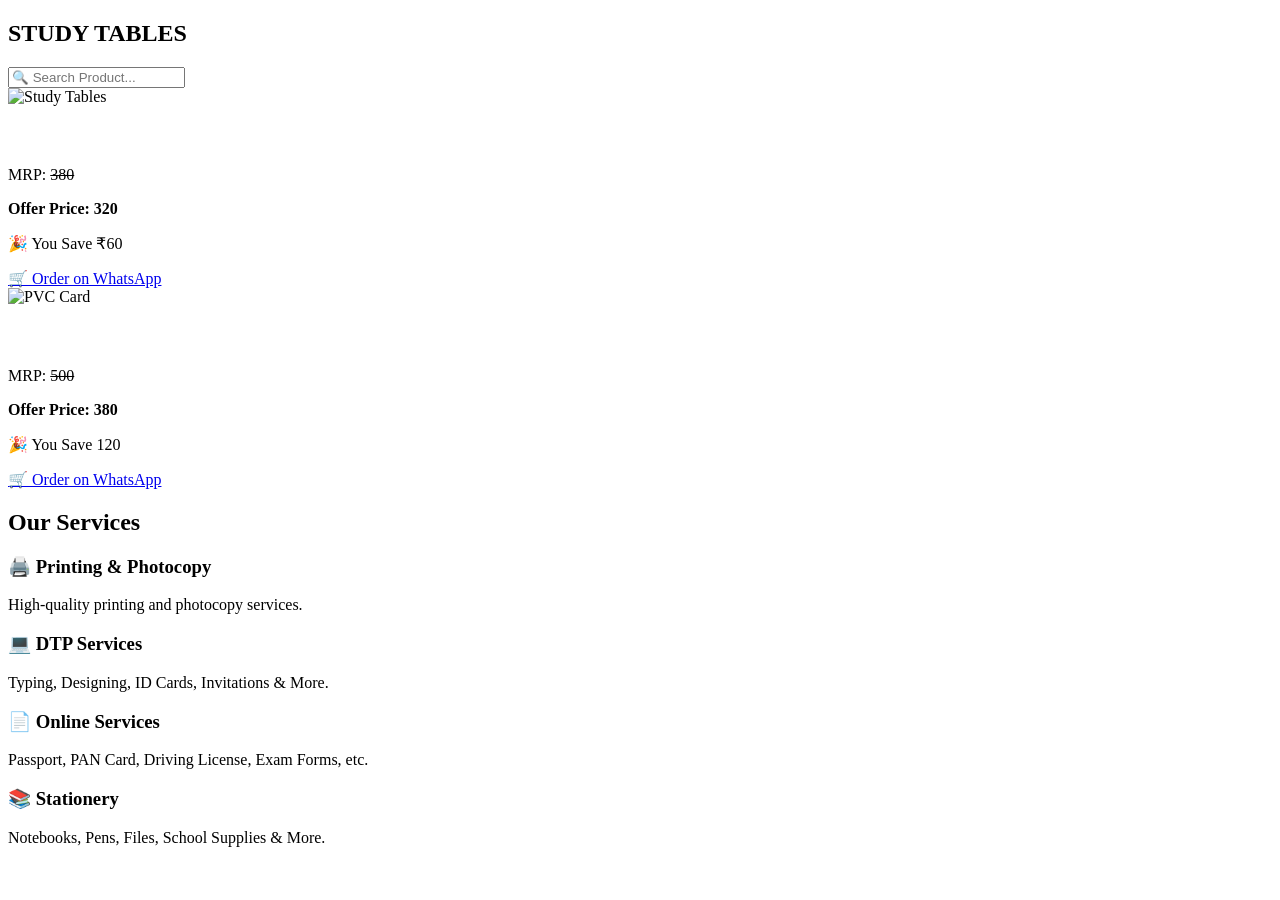
==== about.html @ ade9f48a "Add files via upload" ====
<!DOCTYPE html>
<html>
<head>
<meta charset="UTF-8">
<title>STUDY TABLES</title>
<link rel="stylesheet" href="css/style.css">
</head>

<body>

<header>
    <h2 class="page-title">STUDY TABLES</h2>
</header>

<div class="search-box">
    <input type="text"
           id="searchInput"
           placeholder="🔍 Search Product..."
           onkeyup="searchProducts()">
</div>

<section class="categories">

<section class="categories">

<div class="card">
    <img src="images/Study Table1.jpg" alt="Study Tables">

   <h4 style="color: rgb(255, 255, 255);">Study Table</h4>

    <p class="mrp">MRP: <del>380</del></p>
    

    <p class="offer"><B>Offer Price: 320</b></p>

    <p class="save">🎉 You Save ₹60</p>

    <a href="https://wa.me/919103551375?text=Hello, I want to order  Study Table "
       class="order-btn"
       target="_blank">
       🛒 Order on WhatsApp
    </a>
</div>

<div class="card">
    <img src="images/Premium Quality Study Table.jpg" alt="PVC Card">

   <h4 style="color: rgb(255, 255, 255);">Premium Quality Study Table</h4>

    <p class="mrp">MRP: <del>500
    </del></p>
    

    <p class="offer"><B>Offer Price: 380</b></p>

    <p class="save">🎉 You Save 120</p>

    <a href="https://wa.me/919103551375?text=Hello, I want to order  Premium Quality Study Table "
       class="order-btn"
       target="_blank">
       🛒 Order on WhatsApp
    </a>
</div>

<script src="js/script.js"></script>

</section>
<!-- Our Services -->
<section class="services">
    <h2>Our Services</h2>

    <div class="service-box">
        <h3>🖨️ Printing & Photocopy</h3>
        <p>High-quality printing and photocopy services.</p>
    </div>

    <div class="service-box">
        <h3>💻 DTP Services</h3>
        <p>Typing, Designing, ID Cards, Invitations & More.</p>
    </div>

    <div class="service-box">
        <h3>📄 Online Services</h3>
        <p>Passport, PAN Card, Driving License, Exam Forms, etc.</p>
    </div>

    <div class="service-box">
        <h3>📚 Stationery</h3>
        <p>Notebooks, Pens, Files, School Supplies & More.</p>
    </div>
</section>


</body>
</html>
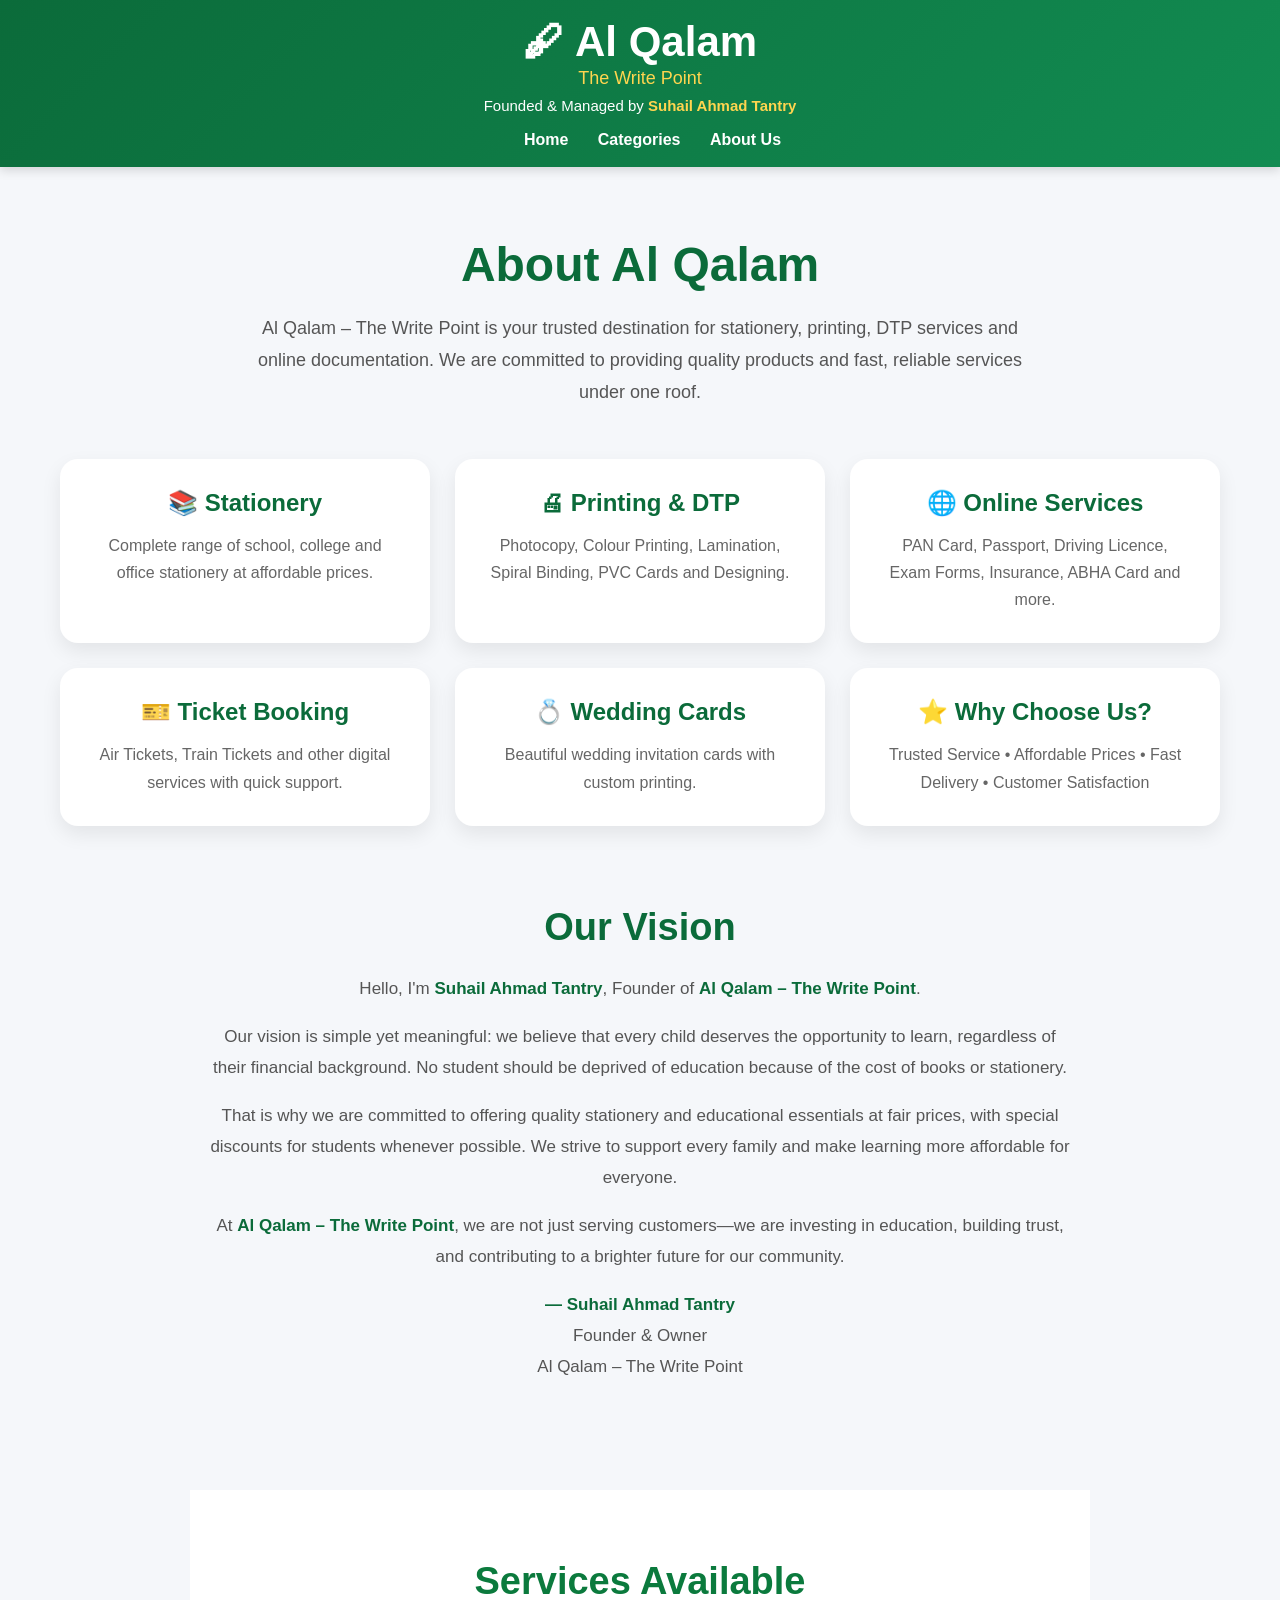
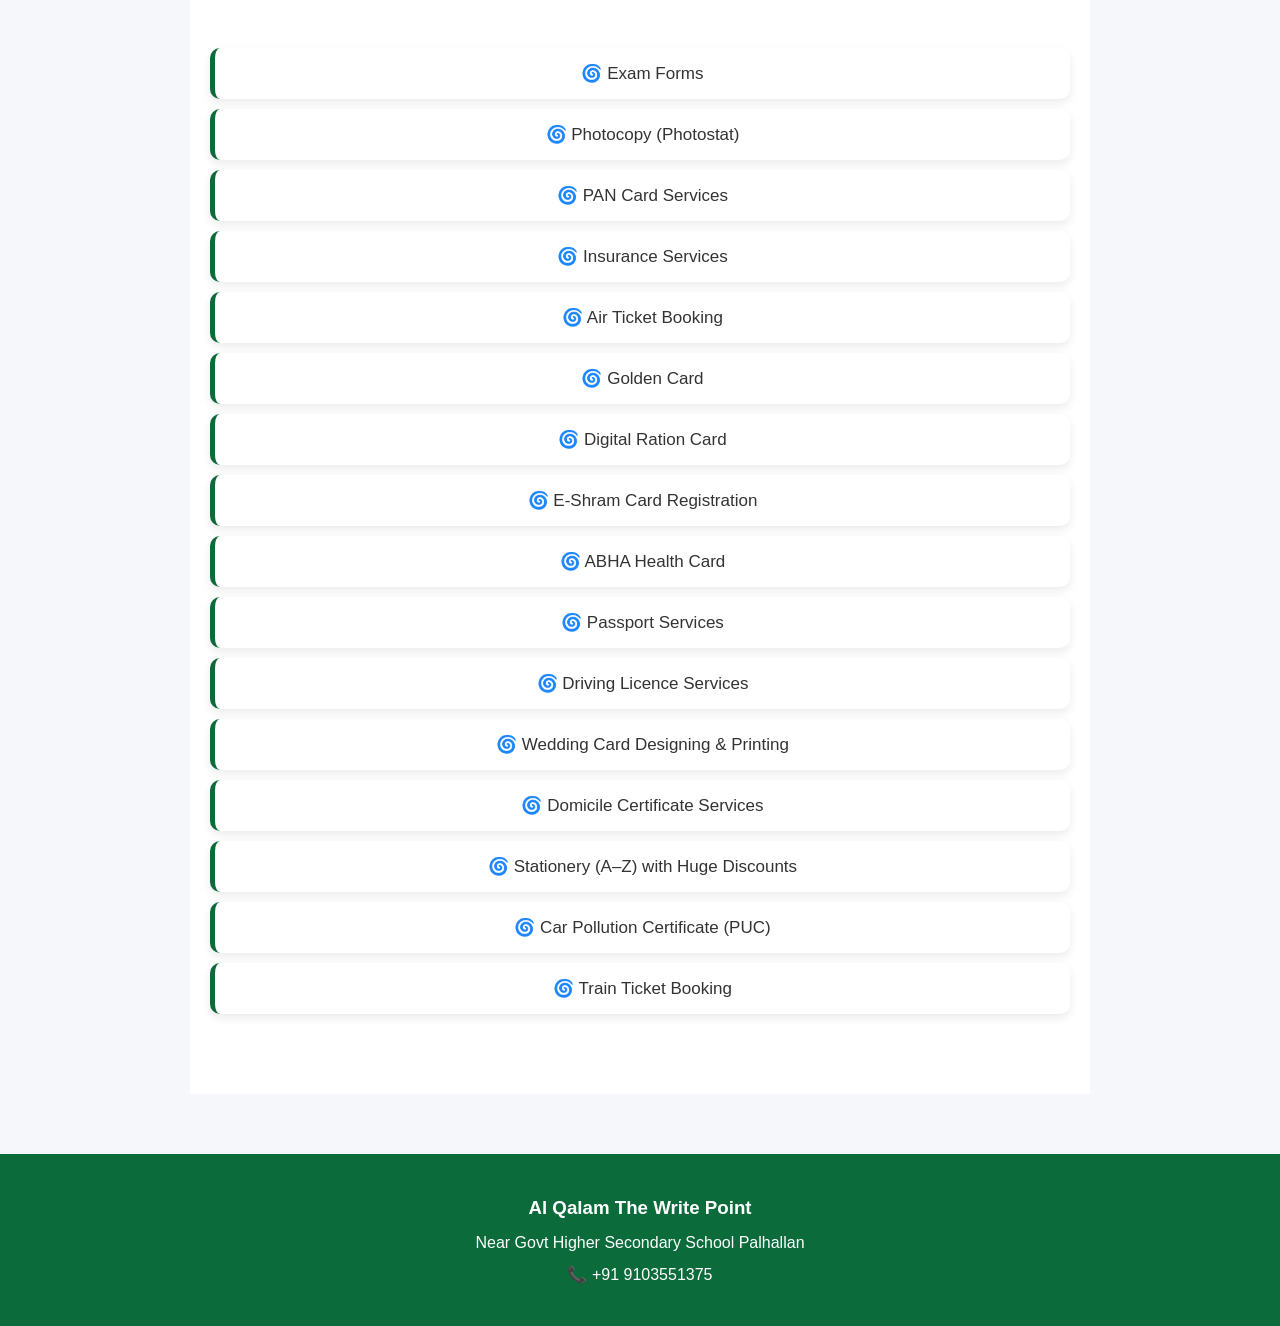
==== commit eee452bd: "Update about.html" ====
--- a/about.html
+++ b/about.html
@@ -1,95 +1,130 @@
 <!DOCTYPE html>
-<html>
+<html lang="en">
 <head>
 <meta charset="UTF-8">
-<title>STUDY TABLES</title>
+<meta name="viewport" content="width=device-width, initial-scale=1.0">
+<title>About Us - Al Qalam</title>
 <link rel="stylesheet" href="css/style.css">
 </head>
 
 <body>
 
-<header>
-    <h2 class="page-title">STUDY TABLES</h2>
+<header class="header">
+<div class="logo">
+<h2>🖋 Al Qalam</h2>
+<p>The Write Point</p>
+
+    <p class="founder-tag">
+        Founded &amp; Managed by <strong>Suhail Ahmad Tantry</strong>
+    </p>
+</div>
+</div>
+
+<nav>
+<a href="index.html">Home</a>
+<a href="index.html#categories">Categories</a>
+<a href="about.html">About Us</a>
+</nav>
 </header>
 
-<div class="search-box">
-    <input type="text"
-           id="searchInput"
-           placeholder="🔍 Search Product..."
-           onkeyup="searchProducts()">
+<section class="about">
+
+<h1>About Al Qalam</h1>
+
+<p class="about-text">
+Al Qalam – The Write Point is your trusted destination for stationery,
+printing, DTP services and online documentation. We are committed to
+providing quality products and fast, reliable services under one roof.
+</p>
+
+<div class="about-grid">
+
+<div class="about-card">
+<h3>📚 Stationery</h3>
+<p>Complete range of school, college and office stationery at affordable prices.</p>
 </div>
 
-<section class="categories">
-
-<section class="categories">
-
-<div class="card">
-    <img src="images/Study Table1.jpg" alt="Study Tables">
-
-   <h4 style="color: rgb(255, 255, 255);">Study Table</h4>
-
-    <p class="mrp">MRP: <del>380</del></p>
-    
-
-    <p class="offer"><B>Offer Price: 320</b></p>
-
-    <p class="save">🎉 You Save ₹60</p>
-
-    <a href="https://wa.me/919103551375?text=Hello, I want to order  Study Table "
-       class="order-btn"
-       target="_blank">
-       🛒 Order on WhatsApp
-    </a>
+<div class="about-card">
+<h3>🖨 Printing & DTP</h3>
+<p>Photocopy, Colour Printing, Lamination, Spiral Binding, PVC Cards and Designing.</p>
 </div>
 
-<div class="card">
-    <img src="images/Premium Quality Study Table.jpg" alt="PVC Card">
-
-   <h4 style="color: rgb(255, 255, 255);">Premium Quality Study Table</h4>
-
-    <p class="mrp">MRP: <del>500
-    </del></p>
-    
-
-    <p class="offer"><B>Offer Price: 380</b></p>
-
-    <p class="save">🎉 You Save 120</p>
-
-    <a href="https://wa.me/919103551375?text=Hello, I want to order  Premium Quality Study Table "
-       class="order-btn"
-       target="_blank">
-       🛒 Order on WhatsApp
-    </a>
+<div class="about-card">
+<h3>🌐 Online Services</h3>
+<p>PAN Card, Passport, Driving Licence, Exam Forms, Insurance, ABHA Card and more.</p>
 </div>
 
-<script src="js/script.js"></script>
+<div class="about-card">
+<h3>🎫 Ticket Booking</h3>
+<p>Air Tickets, Train Tickets and other digital services with quick support.</p>
+</div>
+
+<div class="about-card">
+<h3>💍 Wedding Cards</h3>
+<p>Beautiful wedding invitation cards with custom printing.</p>
+</div>
+
+<div class="about-card">
+<h3>⭐ Why Choose Us?</h3>
+<p>Trusted Service • Affordable Prices • Fast Delivery • Customer Satisfaction</p>
+</div>
+
+</div>
+<section class="vision">
+
+<h2>Our Vision</h2>
+
+<p>
+Hello, I'm <strong>Suhail Ahmad Tantry</strong>, Founder of <strong>Al Qalam – The Write Point</strong>.
+</p>
+
+<p>
+Our vision is simple yet meaningful: we believe that every child deserves the opportunity to learn, regardless of their financial background. No student should be deprived of education because of the cost of books or stationery.
+</p>
+
+<p>
+That is why we are committed to offering quality stationery and educational essentials at fair prices, with special discounts for students whenever possible. We strive to support every family and make learning more affordable for everyone.
+</p>
+
+<p>
+At <strong>Al Qalam – The Write Point</strong>, we are not just serving customers—we are investing in education, building trust, and contributing to a brighter future for our community.
+</p>
+
+<p><strong>— Suhail Ahmad Tantry</strong><br>
+Founder & Owner<br>
+Al Qalam – The Write Point</p>
 
 </section>
-<!-- Our Services -->
+</section>
 <section class="services">
-    <h2>Our Services</h2>
 
-    <div class="service-box">
-        <h3>🖨️ Printing & Photocopy</h3>
-        <p>High-quality printing and photocopy services.</p>
-    </div>
+<h2>Services Available</h2>
 
-    <div class="service-box">
-        <h3>💻 DTP Services</h3>
-        <p>Typing, Designing, ID Cards, Invitations & More.</p>
-    </div>
+<ul>
+<li>🌀 Exam Forms</li>
+<li>🌀 Photocopy (Photostat)</li>
+<li>🌀 PAN Card Services</li>
+<li>🌀 Insurance Services</li>
+<li>🌀 Air Ticket Booking</li>
+<li>🌀 Golden Card</li>
+<li>🌀 Digital Ration Card</li>
+<li>🌀 E-Shram Card Registration</li>
+<li>🌀 ABHA Health Card</li>
+<li>🌀 Passport Services</li>
+<li>🌀 Driving Licence Services</li>
+<li>🌀 Wedding Card Designing & Printing</li>
+<li>🌀 Domicile Certificate Services</li>
+<li>🌀 Stationery (A–Z) with Huge Discounts</li>
+<li>🌀 Car Pollution Certificate (PUC)</li>
+<li>🌀 Train Ticket Booking</li>
+</ul>
 
-    <div class="service-box">
-        <h3>📄 Online Services</h3>
-        <p>Passport, PAN Card, Driving License, Exam Forms, etc.</p>
-    </div>
-
-    <div class="service-box">
-        <h3>📚 Stationery</h3>
-        <p>Notebooks, Pens, Files, School Supplies & More.</p>
-    </div>
 </section>
-
+<footer>
+<h3>Al Qalam The Write Point</h3>
+<p>Near Govt Higher Secondary School Palhallan</p>
+<p>📞 +91 9103551375</p>
+</footer>
 
 </body>
-</html>+</html>
--- a/css/style.css
+++ b/css/style.css
@@ -0,0 +1,732 @@
+/* ===== GOOGLE FONT ===== */
+
+*{
+margin:0;
+padding:0;
+box-sizing:border-box;
+font-family:'Poppins',sans-serif;
+}
+
+body{
+background:#f5f7fa;
+color:#333;
+}
+
+/* ===== HEADER ===== */
+
+header{
+    text-align: center;
+    padding: 20px 0;
+}
+
+.header{
+display:flex;
+justify-content:space-between;
+align-items:center;
+padding:18px 8%;
+background:linear-gradient(135deg,#0b6b3a,#128c52);
+color:white;
+position:sticky;
+top:0;
+z-index:999;
+box-shadow:0 3px 10px rgba(0,0,0,.15);
+}
+
+.logo h2{
+font-size:42px;
+font-weight:700;
+}
+
+.logo p{
+font-size:22px;
+font-weight:500;
+margin-top:8px;
+color:#FFD54F;
+}
+
+nav a{
+color:white;
+text-decoration:none;
+margin-left:25px;
+font-weight:600;
+transition:.3s;
+}
+
+nav a:hover{
+color:#ffd54f;
+}
+
+/* ===== HERO ===== */
+
+
+.hero{
+display:flex;
+justify-content:space-between;
+align-items:center;
+padding:70px 8%;
+background:linear-gradient(135deg,#0b6b3a,#128c52);
+color:white;
+flex-wrap:wrap;
+}
+.hero-text{
+max-width:550px;
+}
+
+.hero-text h1{
+font-size:52px;
+margin-bottom:20px;
+}
+
+.hero-text p{
+font-size:19px;
+margin-bottom:30px;
+line-height:1.7;
+}
+
+.hero-image img{
+width:320px;
+border-radius:20px;
+background:white;
+padding:15px;
+box-shadow:0 15px 30px rgba(0,0,0,.25);
+}
+
+/* ===== BUTTON ===== */
+
+.btn{
+display:inline-block;
+background:#ffd54f;
+color:#222;
+padding:15px 32px;
+border-radius:50px;
+font-weight:bold;
+text-decoration:none;
+transition:.3s;
+}
+
+.btn:hover{
+background:white;
+transform:translateY(-4px);
+}
+
+/* ===== SEARCH ===== */
+
+.search-box{
+padding:40px 8%;
+text-align:center;
+}
+
+.search-box input{
+width:100%;
+max-width:700px;
+padding:18px;
+font-size:18px;
+border:none;
+border-radius:50px;
+box-shadow:0 5px 15px rgba(0,0,0,.12);
+outline:none;
+}
+
+/* ===== TITLE ===== */
+
+.title{
+text-align:center;
+font-size:34px;
+margin-bottom:35px;
+color:#0b6b3a;
+}
+
+/* ===== CATEGORY ===== */
+
+.categories{
+display:grid;
+grid-template-columns:repeat(auto-fit,minmax(240px,1fr));
+gap:30px;
+padding:0 8% 70px;
+}
+
+.card{
+background:#fff;
+border-radius:20px;
+overflow:hidden;
+box-shadow:0 10px 25px rgba(0,0,0,.12);
+transition:.35s;
+text-align:center;
+padding-bottom:15px;
+}
+
+.card:hover{
+transform:translateY(-10px);
+}
+
+.card img{
+    width:100%;
+    height:180px;
+    object-fit:contain;
+    background:#fff;
+    padding:5px;
+    transition:transform .3s ease;
+}
+.card a{
+display:block;
+text-decoration:none;
+color:#333;
+}
+
+.card h3{
+    font-size:24px;
+    color:#0b6b3a;
+    font-weight:700;
+    text-align:center;
+    margin:15px 0 8px;
+    letter-spacing:0.5px;
+}
+.card h4{
+    color:#0b6b3a !important;
+    font-size:22px;
+    font-weight:bold;
+}
+.card p{
+    font-size:14px;
+    color:#666;
+    text-align:center;
+    margin:0 15px 15px;
+    line-height:1.5;
+}
+
+/* ===== WHY ===== */
+
+.why{
+background:white;
+padding:70px 8%;
+text-align:center;
+}
+
+.why h2{
+font-size:35px;
+margin-bottom:40px;
+color:#0b6b3a;
+}
+
+.features{
+display:grid;
+grid-template-columns:repeat(auto-fit,minmax(220px,1fr));
+gap:25px;
+}
+
+.features div{
+background:#e8f5e9;
+padding:25px;
+border-radius:15px;
+font-weight:bold;
+}
+
+/* ===== WHATSAPP ===== */
+
+.whatsapp{
+padding:25px;
+text-align:center;
+}
+
+.whatsapp a{
+display:inline-block;
+background:#25D366;
+color:white;
+padding:10px 22px;
+text-decoration:none;
+border-radius:30px;
+font-size:16px;
+font-weight:600;
+}
+/* ===== FOOTER ===== */
+
+footer{
+background:#0b6b3a;
+color:white;
+text-align:center;
+padding:35px;
+line-height:2;
+}
+
+/* ===== MOBILE ===== */
+
+
+.header{
+flex-direction:column;
+}
+
+nav{
+margin-top:15px;
+}
+
+.hero{
+text-align:center;
+}
+
+.hero-text h1{
+font-size:36px;
+}
+
+.hero-image img{
+margin-top:40px;
+width:240px;
+}
+.page-title{
+    text-align: center;
+    font-size: 48px;
+    font-weight: bold;
+    color: #0b6b3a;
+    margin: 30px 0;
+    text-transform: uppercase;
+}
+header .page-title{
+    text-align: center !important;
+    font-size: 48px !important;
+    color: #0b6b3a !important;
+    font-weight: 700 !important;
+    margin: 20px 0 !important;
+    text-transform: uppercase;
+    letter-spacing: 2px;
+}
+    @media(max-width:768px){
+        .logo h2{
+    font-size:42px;
+    margin-bottom:2px;
+}
+        .hero{
+display:flex;
+flex-direction:column;
+align-items:center;
+text-align:center;
+        }
+        .hero-image{
+display:flex;
+justify-content:center;
+width:100%;
+        }
+        }
+
+.logo p{
+    font-size:18px;
+    margin-top:2px;
+    margin-bottom:0;
+    line-height:1.2;
+}
+.header{
+flex-direction:column;
+}
+
+nav{
+margin-top:15px;
+}
+
+.hero{
+text-align:center;
+}
+
+.hero-text h1{
+font-size:36px;
+}
+
+.hero-image img{
+margin-top:40px;
+width:240px;
+}
+
+.page-title{
+text-align:center;
+font-size:48px;
+font-weight:bold;
+color:#0b6b3a;
+margin:30px 0;
+text-transform:uppercase;
+}
+
+header .page-title{
+text-align:center !important;
+font-size:48px !important;
+color:#0b6b3a !important;
+font-weight:700 !important;
+margin:20px 0 !important;
+text-transform:uppercase;
+letter-spacing:2px;
+}
+
+}   /* ← @media yahan khatam ho gaya */
+
+
+/* ===== Premium WhatsApp Button ===== */
+
+.order-btn{
+display:flex;
+align-items:center;
+justify-content:center;
+width:90%;
+margin:15px auto;
+padding:12px 18px;
+background:#25D366;
+color:#fff !important;
+text-decoration:none;
+font-size:16px;
+font-weight:600;
+border-radius:50px;
+box-shadow:0 6px 15px rgba(37,211,102,.35);
+transition:all .3s ease;
+}
+
+
+background:#1EBE5D;
+transform:translateY(-3px);
+box-shadow:0 10px 20px rgba(37,211,102,.45);
+}
+
+.order-btn::before{
+content:"💬 ";
+}
+/* ===== ORDER BUTTON ===== */
+
+.order-btn{
+display:inline-block;
+background:#25D366;
+color:#fff !important;
+padding:10px 18px;
+border-radius:30px;
+text-decoration:none;
+font-size:15px;
+font-weight:600;
+margin-top:12px;
+box-shadow:0 4px 10px rgba(0,0,0,.15);
+transition:.3s;
+}
+
+.order-btn:hover{
+background:#1EBE5D;
+transform:translateY(-2px);
+}
+
+.order-btn::before{
+content:"💬 ";
+}
+/* ===== ABOUT PAGE ===== */
+
+.about{
+max-width:1200px;
+margin:70px auto;
+padding:0 20px;
+text-align:center;
+}
+
+.about h1{
+font-size:48px;
+color:#0b6b3a;
+margin-bottom:20px;
+}
+
+.about-text{
+max-width:800px;
+margin:auto;
+font-size:18px;
+line-height:1.8;
+color:#555;
+margin-bottom:50px;
+}
+
+.about-grid{
+display:grid;
+grid-template-columns:repeat(auto-fit,minmax(280px,1fr));
+gap:25px;
+}
+
+.about-card{
+background:#fff;
+padding:30px;
+border-radius:18px;
+box-shadow:0 8px 20px rgba(0,0,0,.08);
+transition:.3s;
+}
+
+.about-card:hover{
+transform:translateY(-8px);
+}
+
+.about-card h3{
+color:#0b6b3a;
+font-size:24px;
+margin-bottom:15px;
+}
+
+.about-card p{
+color:#666;
+line-height:1.7;
+}
+/* ===== SERVICES ===== */
+
+.services{
+max-width:900px;
+margin:60px auto;
+padding:20px;
+}
+
+.services h2{
+text-align:center;
+font-size:36px;
+color:#0b6b3a;
+margin-bottom:25px;
+}
+
+.services ul{
+list-style:none;
+padding:0;
+}
+
+.services li{
+background:#fff;
+margin:10px 0;
+padding:15px 20px;
+border-left:5px solid #0b6b3a;
+border-radius:10px;
+box-shadow:0 4px 10px rgba(0,0,0,.08);
+font-size:17px;
+}
+/* ===== OUR VISION ===== */
+
+.vision{
+max-width:900px;
+margin:60px auto;
+padding:20px;
+}
+
+.vision h2{
+text-align:center;
+font-size:38px;
+color:#0b6b3a;
+margin-bottom:25px;
+}
+
+.vision p{
+font-size:17px;
+line-height:1.8;
+color:#555;
+margin-bottom:18px;
+}
+
+.vision strong{
+color:#0b6b3a;
+}
+.logo .founder-tag{
+display:block;
+margin-top:5px;
+font-size:15px !important;
+font-weight:500;
+color:#ffffff !important;
+opacity:1 !important;
+line-height:1.4;
+}
+
+.logo .founder-tag strong{
+color:#ffd54f !important;
+font-weight:700;
+}
+
+.services{
+    padding:70px 20px;
+    background:#ffffff;
+    text-align:center;
+}
+
+.services h2{
+    font-size:38px;
+    color:#0b7a3d;
+    margin-bottom:45px;
+}
+
+.service-box{
+    display:inline-block;
+    width:280px;
+    margin:15px;
+    padding:25px;
+    background:#f8fff9;
+    border:2px solid #d9f2df;
+    border-radius:15px;
+    box-shadow:0 5px 15px rgba(0,0,0,0.08);
+    transition:0.3s;
+}
+
+.service-box:hover{
+    background:#0b7a3d;
+    color:#fff;
+    transform:translateY(-8px);
+}
+
+.service-box h3{
+    color:#0b7a3d;
+    margin-bottom:12px;
+    font-size:22px;
+}
+
+.service-box:hover h3{
+    color:#fff;
+}
+
+.service-box p{
+    color:#555;
+    font-size:16px;
+    line-height:1.6;
+}
+
+.service-box:hover p{
+    color:#f5f5f5;
+}
+/* Customer Reviews */
+
+.reviews{
+    padding:70px 20px;
+    background:#f8f9fa;
+    text-align:center;
+}
+
+.reviews h2{
+    font-size:38px;
+    color:#0b7a3d;
+    margin-bottom:40px;
+}
+
+.review-container{
+    display:flex;
+    justify-content:center;
+    gap:25px;
+    flex-wrap:wrap;
+}
+
+.review-card{
+    width:320px;
+    background:#fff;
+    padding:25px;
+    border-radius:15px;
+    box-shadow:0 5px 15px rgba(0,0,0,.08);
+    transition:.3s;
+}
+
+.review-card:hover{
+    transform:translateY(-8px);
+}
+
+.stars{
+    color:#FFD700;
+    font-size:24px;
+    margin-bottom:15px;
+}
+
+.review-card p{
+    color:#555;
+    line-height:1.7;
+    margin-bottom:15px;
+}
+
+.review-card h4{
+    color:#0b7a3d;
+}
+.card{
+    overflow:hidden;
+}
+
+.card img{
+    width:100%;
+    transition:transform 0.4s ease;
+}
+
+.card:hover img{
+    transform:scale(1.15);
+}
+.card img{
+    width:100%;
+    height:180px;
+    object-fit:contain;
+    transition:transform .3s ease;
+}
+
+.card:hover img{
+    transform:scale(1.04);
+}
+
+.card{
+    overflow:hidden;
+}
+/* ===== Contact Section ===== */
+
+.contact{
+    padding:40px 8% 70px;
+    background:#fff;
+}
+
+.contact h2{
+    text-align:center;
+    font-size:38px;
+    color:#0b6b3a;
+    margin-bottom:40px;
+}
+
+.contact-box{
+    display:grid;
+    grid-template-columns:1fr 1fr;
+    gap:40px;
+    align-items:center;
+}
+
+.contact-info{
+    background:#f8fff9;
+    padding:30px;
+    border-radius:15px;
+    box-shadow:0 5px 15px rgba(0,0,0,.08);
+}
+
+.contact-info h3{
+    color:#0b6b3a;
+    margin-bottom:15px;
+}
+
+.contact-info p{
+    font-size:18px;
+    line-height:1.9;
+}
+.contact-btn{
+    display:inline-block;
+    margin-top:20px;
+    background:#25D366;
+    color:#fff;
+    padding:12px 22px;
+    border-radius:30px;
+    text-decoration:none;
+    font-weight:bold;
+}
+
+.contact-btn:hover{
+    background:#1EBE5D;
+}
+.map iframe{
+    width:100%;
+    height:420px;
+    border:0;
+    border-radius:15px;
+    box-shadow:0 5px 15px rgba(0,0,0,.08);
+}
+
+@media(max-width:768px){
+
+.contact-box{
+    grid-template-columns:1fr;
+}
+
+}
+/* Mobile par image zoom off */
+@media (max-width:768px){
+
+.card:hover img{
+    transform:scale(1);
+}
+
+.card img:hover{
+    transform:scale(1);
+}
+
+}
